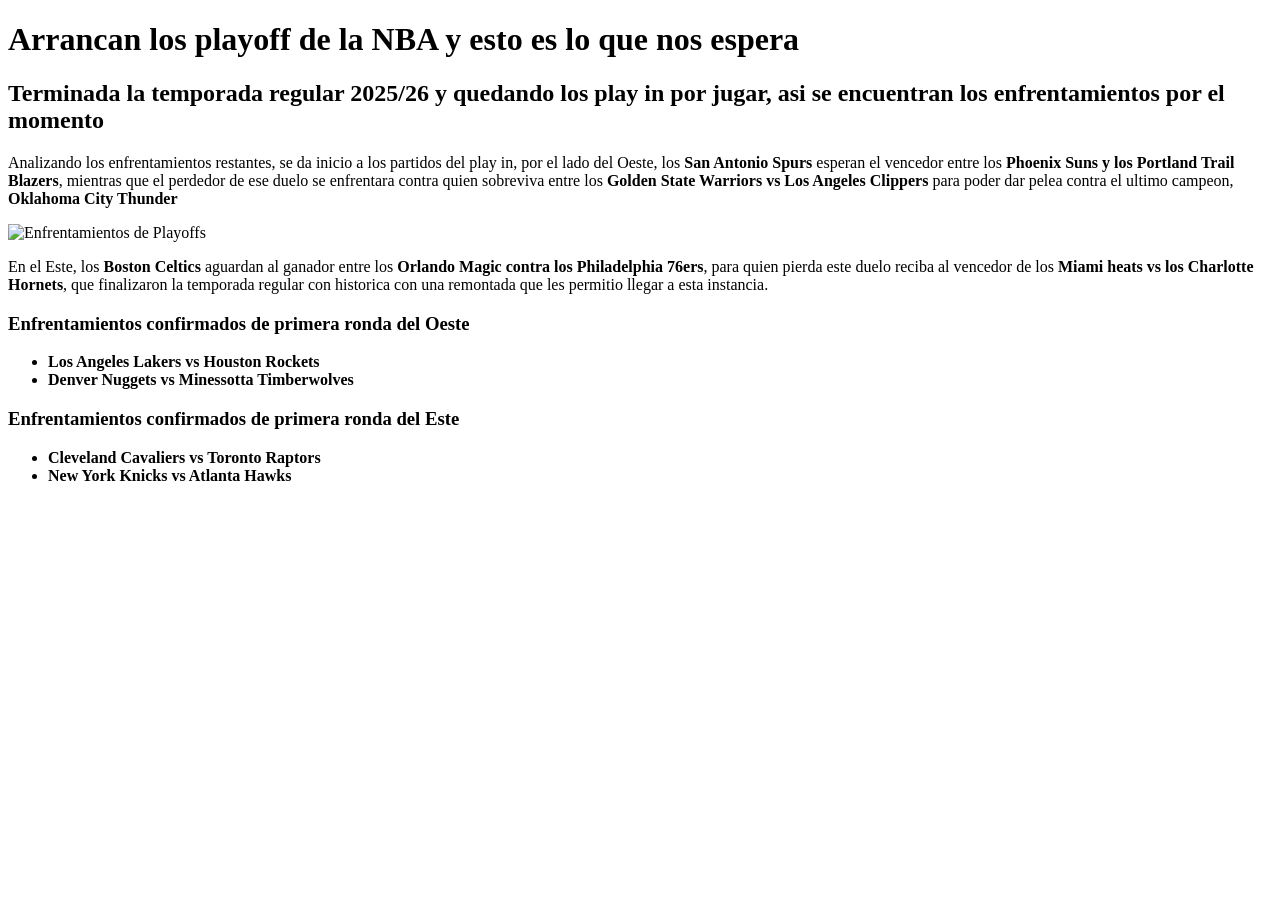
==== index.html @ fdf35d25 "Pagina referente a la actividad 2 de la clase 2 de DAW" ====
<!DOCTYPE html>
<html lang="en">
<head>
    <meta charset="UTF-8">
    <meta name="viewport" content="width=device-width, initial-scale=1.0">
    <title>Mi primera pagina xd</title>
</head>
<body>
    <h1>Arrancan los playoff de la NBA y esto es lo que nos espera</h1>
    <h2>Terminada la temporada regular 2025/26 y quedando los play in por jugar, asi se encuentran los enfrentamientos por el momento </h2>
    <p>Analizando los enfrentamientos restantes, se da inicio a los partidos del play in, por el lado del Oeste, los <strong>San Antonio Spurs</strong> esperan el vencedor
         entre los <strong>Phoenix Suns y los Portland Trail Blazers</strong>, mientras que el perdedor de ese duelo se enfrentara contra quien sobreviva entre
         los <strong>Golden State Warriors vs Los Angeles Clippers</strong> para poder dar pelea contra el ultimo campeon, <strong>Oklahoma City Thunder</strong></p>
         <img src="playoffs.jpg" alt="Enfrentamientos de Playoffs" width="350">
    <p>En el Este, los <strong>Boston Celtics</strong> aguardan al ganador entre los <strong>Orlando Magic contra los Philadelphia 76ers</strong>, para quien pierda este duelo reciba al
        vencedor de los <strong>Miami heats vs los Charlotte Hornets</strong>, que finalizaron la temporada regular con historica con una remontada que les permitio llegar a esta instancia.</p>
    <h3>Enfrentamientos confirmados de primera ronda del Oeste</h3>
        <ul>
            <li><strong>Los Angeles Lakers vs Houston Rockets</strong></li>
            <li><strong>Denver Nuggets vs Minessotta Timberwolves</strong></li>
        </ul>
    <h3>Enfrentamientos confirmados de primera ronda del Este</h3>
        <ul>
            <li><strong>Cleveland Cavaliers vs Toronto Raptors</strong></li>
            <li><strong>New York Knicks vs Atlanta Hawks</strong></li>
        </ul>

</body>
</html>
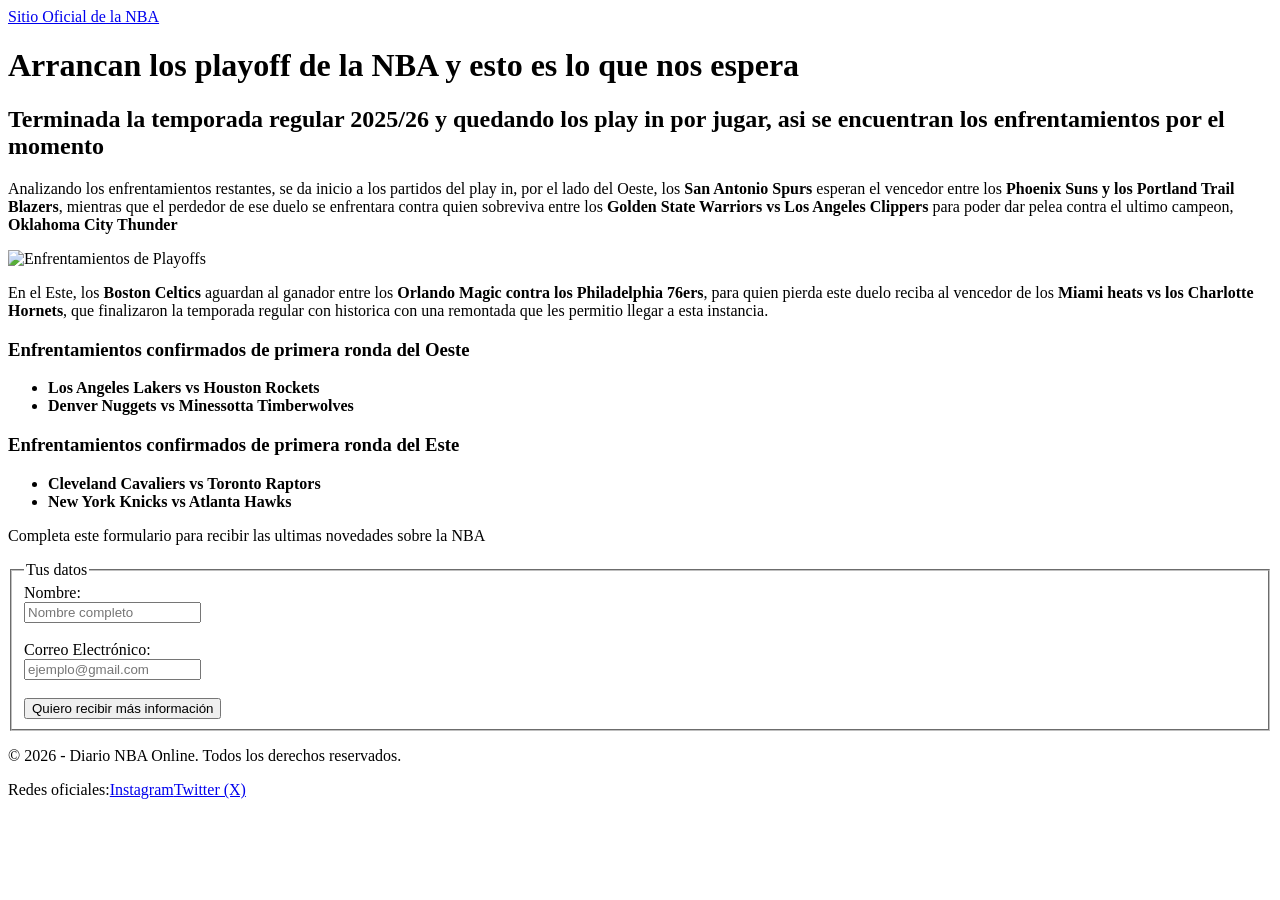
==== commit a8e13718: "Mejora de semantica, se agrega footer y formulario" ====
--- a/index.html
+++ b/index.html
@@ -1,29 +1,61 @@
 <!DOCTYPE html>
-<html lang="en">
+<html lang="es">
 <head>
     <meta charset="UTF-8">
     <meta name="viewport" content="width=device-width, initial-scale=1.0">
     <title>Mi primera pagina xd</title>
 </head>
 <body>
-    <h1>Arrancan los playoff de la NBA y esto es lo que nos espera</h1>
-    <h2>Terminada la temporada regular 2025/26 y quedando los play in por jugar, asi se encuentran los enfrentamientos por el momento </h2>
-    <p>Analizando los enfrentamientos restantes, se da inicio a los partidos del play in, por el lado del Oeste, los <strong>San Antonio Spurs</strong> esperan el vencedor
-         entre los <strong>Phoenix Suns y los Portland Trail Blazers</strong>, mientras que el perdedor de ese duelo se enfrentara contra quien sobreviva entre
-         los <strong>Golden State Warriors vs Los Angeles Clippers</strong> para poder dar pelea contra el ultimo campeon, <strong>Oklahoma City Thunder</strong></p>
-         <img src="playoffs.jpg" alt="Enfrentamientos de Playoffs" width="350">
-    <p>En el Este, los <strong>Boston Celtics</strong> aguardan al ganador entre los <strong>Orlando Magic contra los Philadelphia 76ers</strong>, para quien pierda este duelo reciba al
-        vencedor de los <strong>Miami heats vs los Charlotte Hornets</strong>, que finalizaron la temporada regular con historica con una remontada que les permitio llegar a esta instancia.</p>
-    <h3>Enfrentamientos confirmados de primera ronda del Oeste</h3>
-        <ul>
-            <li><strong>Los Angeles Lakers vs Houston Rockets</strong></li>
-            <li><strong>Denver Nuggets vs Minessotta Timberwolves</strong></li>
-        </ul>
-    <h3>Enfrentamientos confirmados de primera ronda del Este</h3>
-        <ul>
-            <li><strong>Cleveland Cavaliers vs Toronto Raptors</strong></li>
-            <li><strong>New York Knicks vs Atlanta Hawks</strong></li>
-        </ul>
+    <nav> 
+        <a href=https://www.nba.com> Sitio Oficial de la NBA</a>
+    </nav>
+    <header>
+        <h1>Arrancan los playoff de la NBA y esto es lo que nos espera</h1>
+        <h2>Terminada la temporada regular 2025/26 y quedando los play in por jugar, asi se encuentran los enfrentamientos por el momento</h2>
+    </header>
+    <main>
+        <article>
+            <p>Analizando los enfrentamientos restantes, se da inicio a los partidos del play in, por el lado del Oeste, los <strong>San Antonio Spurs</strong> esperan el vencedor
+             entre los <strong>Phoenix Suns y los Portland Trail Blazers</strong>, mientras que el perdedor de ese duelo se enfrentara contra quien sobreviva entre
+             los <strong>Golden State Warriors vs Los Angeles Clippers</strong> para poder dar pelea contra el ultimo campeon, <strong>Oklahoma City Thunder</strong></p>
+            <img src="playoffs.jpg" alt="Enfrentamientos de Playoffs" width="350">
+            <p>En el Este, los <strong>Boston Celtics</strong> aguardan al ganador entre los <strong>Orlando Magic contra los Philadelphia 76ers</strong>, para quien pierda este duelo reciba al
+            vencedor de los <strong>Miami heats vs los Charlotte Hornets</strong>, que finalizaron la temporada regular con historica con una remontada que les permitio llegar a esta instancia.</p>
+            <h3>Enfrentamientos confirmados de primera ronda del Oeste</h3>
+                <ul>
+                    <li><strong>Los Angeles Lakers vs Houston Rockets</strong></li>
+                    <li><strong>Denver Nuggets vs Minessotta Timberwolves</strong></li>
+                </ul>
+            <h3>Enfrentamientos confirmados de primera ronda del Este</h3>
+                <ul>
+                    <li><strong>Cleveland Cavaliers vs Toronto Raptors</strong></li>
+                    <li><strong>New York Knicks vs Atlanta Hawks</strong></li>
+                </ul>
+        </article>
+        <p>Completa este formulario para recibir las ultimas novedades sobre la NBA</p>
+        <form action="#">
+            <fieldset>
+                <legend>Tus datos</legend>
 
+                <label for="nombre">Nombre:</label>
+                <div>
+                <input type="text" id="nombre" name="nombre" placeholder="Nombre completo" required>
+                </div>
+                <br>
+                <label for="email">Correo Electrónico:</label>
+                <div>
+                <input type="email" id="email" name="email" placeholder="ejemplo@gmail.com" required>
+                </div>
+                <br>
+                <button type="submit">Quiero recibir más información</button>
+            </fieldset>
+        </form>
+    </main>
+    <footer>
+        <section>
+            <p>&copy; 2026 - Diario NBA Online. Todos los derechos reservados.</p>
+            <p> Redes oficiales:<a href="https://www.instagram.com/nba" target="_blank">Instagram</a><a href="https://x.com/nba" target="_blank">Twitter (X)</a></p>
+        </section>
+    </footer>
 </body>
 </html>
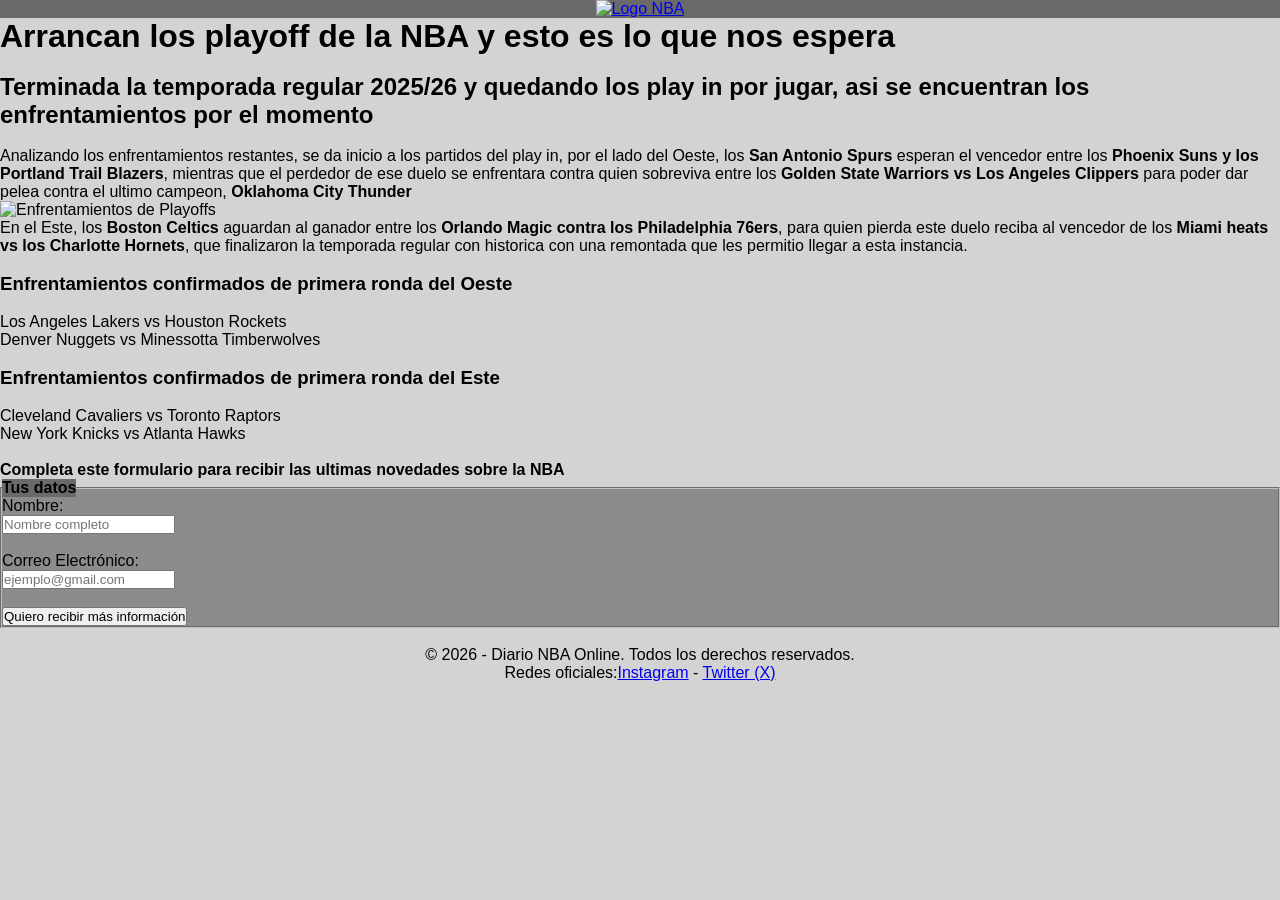
==== commit 5edf84a3: "actividad clase 4, se agrega hoja de estilos,CSS, actualizacion de ReadMe y del index" ====
--- a/index.html
+++ b/index.html
@@ -4,14 +4,18 @@
     <meta charset="UTF-8">
     <meta name="viewport" content="width=device-width, initial-scale=1.0">
     <title>Mi primera pagina xd</title>
+    <link rel="stylesheet" href="styles.css"> 
 </head>
 <body>
     <nav> 
-        <a href=https://www.nba.com> Sitio Oficial de la NBA</a>
+        <a href=https://www.nba.com target="_blank"><img src="https://static.vecteezy.com/system/resources/previews/027/127/440/original/nba-logo-nba-icon-transparent-free-png.png" alt="Logo NBA" 
+        width="100"></a>
     </nav>
     <header>
         <h1>Arrancan los playoff de la NBA y esto es lo que nos espera</h1>
+        <br>
         <h2>Terminada la temporada regular 2025/26 y quedando los play in por jugar, asi se encuentran los enfrentamientos por el momento</h2>
+        <br>
     </header>
     <main>
         <article>
@@ -21,21 +25,26 @@
             <img src="playoffs.jpg" alt="Enfrentamientos de Playoffs" width="350">
             <p>En el Este, los <strong>Boston Celtics</strong> aguardan al ganador entre los <strong>Orlando Magic contra los Philadelphia 76ers</strong>, para quien pierda este duelo reciba al
             vencedor de los <strong>Miami heats vs los Charlotte Hornets</strong>, que finalizaron la temporada regular con historica con una remontada que les permitio llegar a esta instancia.</p>
+            <br>
             <h3>Enfrentamientos confirmados de primera ronda del Oeste</h3>
+            <br>
                 <ul>
-                    <li><strong>Los Angeles Lakers vs Houston Rockets</strong></li>
-                    <li><strong>Denver Nuggets vs Minessotta Timberwolves</strong></li>
+                    <li>Los Angeles Lakers vs Houston Rockets</li>
+                    <li>Denver Nuggets vs Minessotta Timberwolves</li>
                 </ul>
+            <br>
             <h3>Enfrentamientos confirmados de primera ronda del Este</h3>
+            <br>
                 <ul>
-                    <li><strong>Cleveland Cavaliers vs Toronto Raptors</strong></li>
-                    <li><strong>New York Knicks vs Atlanta Hawks</strong></li>
+                    <li>Cleveland Cavaliers vs Toronto Raptors</li>
+                    <li>New York Knicks vs Atlanta Hawks</li>
                 </ul>
         </article>
-        <p>Completa este formulario para recibir las ultimas novedades sobre la NBA</p>
+        <br>
+        <p id="textoSuscripcion">Completa este formulario para recibir las ultimas novedades sobre la NBA</p>
         <form action="#">
             <fieldset>
-                <legend>Tus datos</legend>
+                <legend style="background-color: rgb(107, 106, 106) ;"><strong>Tus datos</strong></legend>
 
                 <label for="nombre">Nombre:</label>
                 <div>
@@ -51,10 +60,11 @@
             </fieldset>
         </form>
     </main>
+    <br>
     <footer>
         <section>
             <p>&copy; 2026 - Diario NBA Online. Todos los derechos reservados.</p>
-            <p> Redes oficiales:<a href="https://www.instagram.com/nba" target="_blank">Instagram</a><a href="https://x.com/nba" target="_blank">Twitter (X)</a></p>
+            <p> Redes oficiales:<a href="https://www.instagram.com/nba" target="_blank">Instagram</a> - <a href="https://x.com/nba" target="_blank">Twitter (X)</a></p>
         </section>
     </footer>
 </body>
--- a/styles.css
+++ b/styles.css
@@ -0,0 +1,31 @@
+* {
+    margin: 0;
+    padding: 0;
+    box-sizing: border-box;
+    font-family: Arial, Helvetica, sans-serif;
+}
+
+body {
+    
+    background-color: rgb(212, 211, 211);
+}
+
+fieldset {
+    background-color: rgb(141, 140, 140);
+}
+
+nav {
+    display: flex;
+    background-color: rgb(107, 106, 106);
+    justify-content: center;
+}
+
+footer{
+    display: flex;
+    justify-content: center;
+    text-align: center;
+}
+
+#textoSuscripcion {
+    font-weight: bold
+}
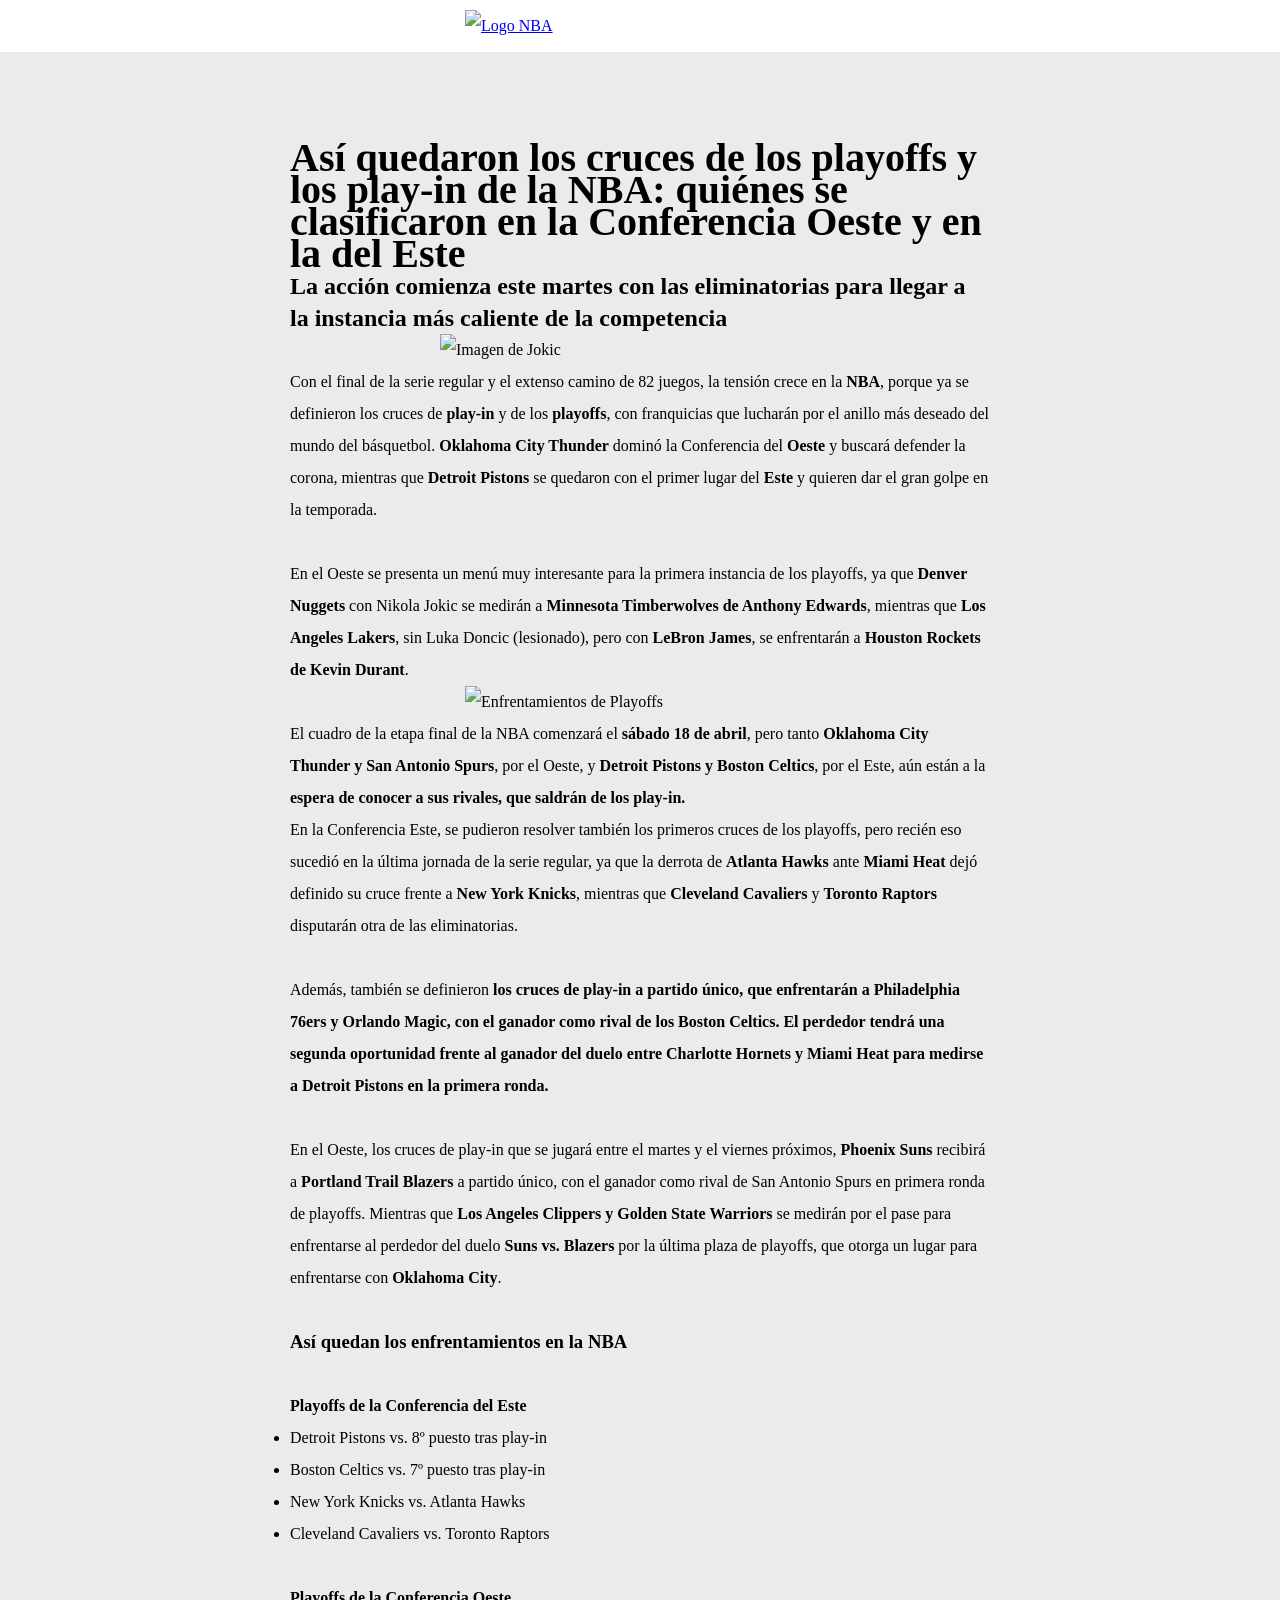
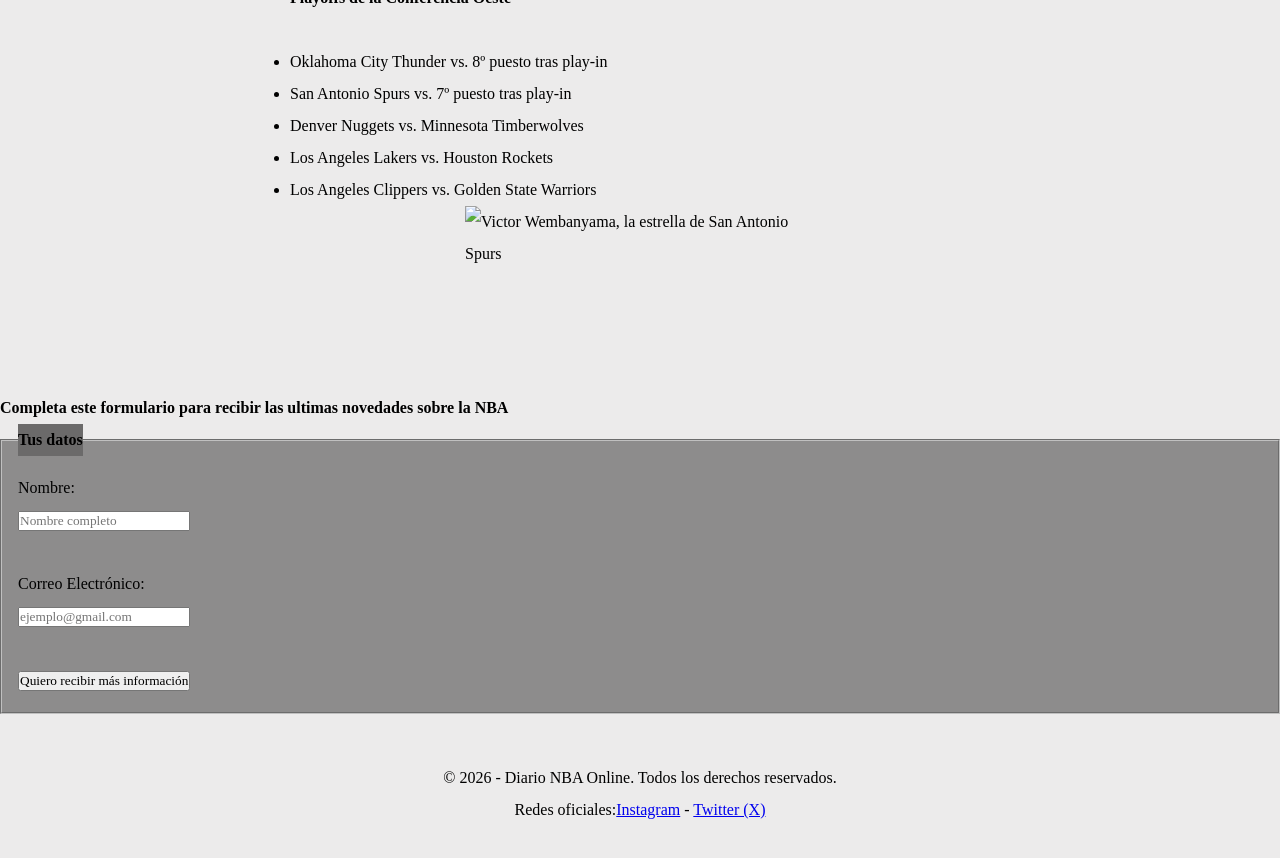
==== commit fa18ea32: "Actividad clase 5, actualizacion de pagina y se agrega desing responsive" ====
--- a/index.html
+++ b/index.html
@@ -8,64 +8,97 @@
 </head>
 <body>
     <nav> 
-        <a href=https://www.nba.com target="_blank"><img src="https://static.vecteezy.com/system/resources/previews/027/127/440/original/nba-logo-nba-icon-transparent-free-png.png" alt="Logo NBA" 
-        width="100"></a>
+        <a href=https://www.lanacion.com.ar/ target="_blank"><img src=https://th.bing.com/th/id/R.679d21d53000ae966661118694259999?rik=3Kwqmo0hbp0HMA&riu=http%3a%2f%2fassets.stickpng.com%2fimages%2f5c0fcf951e49f004df5e3887.png&ehk=hFguQbR40CGPRmKasUeSratuzoyCITe%2bj6kuwxJSHi0%3d&risl=&pid=ImgRaw&r=0" alt="Logo NBA" 
+        width="350"></a>
     </nav>
-    <header>
-        <h1>Arrancan los playoff de la NBA y esto es lo que nos espera</h1>
-        <br>
-        <h2>Terminada la temporada regular 2025/26 y quedando los play in por jugar, asi se encuentran los enfrentamientos por el momento</h2>
-        <br>
-    </header>
-    <main>
-        <article>
-            <p>Analizando los enfrentamientos restantes, se da inicio a los partidos del play in, por el lado del Oeste, los <strong>San Antonio Spurs</strong> esperan el vencedor
-             entre los <strong>Phoenix Suns y los Portland Trail Blazers</strong>, mientras que el perdedor de ese duelo se enfrentara contra quien sobreviva entre
-             los <strong>Golden State Warriors vs Los Angeles Clippers</strong> para poder dar pelea contra el ultimo campeon, <strong>Oklahoma City Thunder</strong></p>
-            <img src="playoffs.jpg" alt="Enfrentamientos de Playoffs" width="350">
-            <p>En el Este, los <strong>Boston Celtics</strong> aguardan al ganador entre los <strong>Orlando Magic contra los Philadelphia 76ers</strong>, para quien pierda este duelo reciba al
-            vencedor de los <strong>Miami heats vs los Charlotte Hornets</strong>, que finalizaron la temporada regular con historica con una remontada que les permitio llegar a esta instancia.</p>
+    <div class="contenedor">
+        <header>
+            <h1>Así quedaron los cruces de los playoffs y los play-in de la NBA: quiénes se clasificaron en la Conferencia Oeste y en la del Este</h1>
+            
+            <h2>La acción comienza este martes con las eliminatorias para llegar a la instancia más caliente de la competencia</h2>
+            
+        </header>
+        <main>
+            <article>
+                <img src="https://www.lanacion.com.ar/resizer/v2/nikola-jokic-de-denver-nuggets-tendra-por-delante-5QOQDCIPS5GBZPGYPXGFHSEZBQ.JPG?auth=8fad60111eda57136859260adf2689f1eb1dc23bf419c027b093427768881ab1&width=1200&height=800&quality=70&smart=true" 
+                alt="Imagen de Jokic" width="400">
+                <p>Con el final de la serie regular y el extenso camino de 82 juegos, la tensión crece en la <strong>NBA</strong>, porque ya se definieron los cruces de <strong>play-in</strong> y de los <strong>playoffs</strong>, 
+                    con franquicias que lucharán por el anillo más deseado del mundo del básquetbol. <strong>Oklahoma City Thunder</strong> dominó la Conferencia del <strong>Oeste</strong> y buscará defender la corona, 
+                    mientras que <strong>Detroit Pistons</strong> se quedaron con el primer lugar del <strong>Este</strong> y quieren dar el gran golpe en la temporada.</p>
+                <br>
+                <p>En el Oeste se presenta un menú muy interesante para la primera instancia de los playoffs, ya que <strong>Denver Nuggets</strong> con Nikola Jokic se medirán a 
+                    <strong>Minnesota Timberwolves de Anthony Edwards</strong>, mientras que <strong>Los Angeles Lakers</strong>, sin Luka Doncic (lesionado), pero con <strong>LeBron James</strong>, 
+                    se enfrentarán a <strong>Houston Rockets de Kevin Durant</strong>.</p>
+
+
+                <img src="playoffs.jpg" alt="Enfrentamientos de Playoffs" width="350">
+                
+                <p>El cuadro de la etapa final de la NBA comenzará el <strong>sábado 18 de abril</strong>, pero tanto <strong>Oklahoma City Thunder y San Antonio Spurs</strong>, por el Oeste, y 
+                    <strong>Detroit Pistons y Boston Celtics</strong>, por el Este, aún están a la <strong>espera de conocer a sus rivales, que saldrán de los play-in.</strong></p>
+
+                <p>En la Conferencia Este, se pudieron resolver también los primeros cruces de los playoffs, pero recién eso sucedió en la última jornada de la serie regular, 
+                    ya que la derrota de <strong>Atlanta Hawks</strong> ante <strong>Miami Heat</strong> dejó definido su cruce frente a <strong>New York Knicks</strong>, 
+                    mientras que <strong>Cleveland Cavaliers</strong> y <strong>Toronto Raptors</strong> 
+                    disputarán otra de las eliminatorias.</p>
+                <br>
+                <p>Además, también se definieron <strong>los cruces de play-in a partido único, que enfrentarán a Philadelphia 76ers y Orlando Magic, 
+                con el ganador como rival de los Boston Celtics. El perdedor tendrá una segunda oportunidad frente al ganador del duelo entre Charlotte Hornets y Miami Heat 
+                para medirse a Detroit Pistons en la primera ronda.</strong></p>
+                <br>
+                <p>En el Oeste, los cruces de play-in que se jugará entre el martes y el viernes próximos, <strong>Phoenix Suns</strong> recibirá a <strong>Portland Trail Blazers</strong> 
+                    a partido único, con el ganador como rival de San Antonio Spurs en primera ronda de playoffs. Mientras que <strong>Los Angeles Clippers y Golden State Warriors</strong> 
+                    se medirán por el pase para enfrentarse al perdedor del duelo <strong>Suns vs. Blazers</strong> por la última plaza de playoffs, que otorga un lugar para enfrentarse con
+                    <strong>Oklahoma City</strong>.</p>
+
+                <br>
+                <h3>Así quedan los enfrentamientos en la NBA</h3>
+                <br>
+                <h4>Playoffs de la Conferencia del Este</h4>
+                    <ul>
+                        <li>Detroit Pistons vs. 8º puesto tras play-in</li>
+                        <li>Boston Celtics vs. 7º puesto tras play-in</li>
+                        <li>New York Knicks vs. Atlanta Hawks</li>
+                        <li>Cleveland Cavaliers vs. Toronto Raptors</li>
+                    </ul>
+                <br>
+                <h4>Playoffs de la Conferencia Oeste</h4>
+                <br>
+                    <ul>
+                        <li>Oklahoma City Thunder vs. 8º puesto tras play-in</li>
+                        <li>San Antonio Spurs vs. 7º puesto tras play-in</li>
+                        <li>Denver Nuggets vs. Minnesota Timberwolves</li>
+                        <li>Los Angeles Lakers vs. Houston Rockets</li>
+                        <li>Los Angeles Clippers vs. Golden State Warriors</li>
+                    </ul>
+                <img src="https://resizer.glanacion.com/resizer/v2/victor-wembanyama-la-estrella-de-san-antonio-AFUI22JDUVCCLCOCI3BOBWLFU4.JPG?auth=d916e4cae71ec2edd5749588c33ebff01cecd9ddce3f033fdaa7b392a9028694&width=780&height=520&quality=70&smart=true" 
+                alt="Victor Wembanyama, la estrella de San Antonio Spurs" width="350">
+            </article>
             <br>
-            <h3>Enfrentamientos confirmados de primera ronda del Oeste</h3>
-            <br>
-                <ul>
-                    <li>Los Angeles Lakers vs Houston Rockets</li>
-                    <li>Denver Nuggets vs Minessotta Timberwolves</li>
-                </ul>
-            <br>
-            <h3>Enfrentamientos confirmados de primera ronda del Este</h3>
-            <br>
-                <ul>
-                    <li>Cleveland Cavaliers vs Toronto Raptors</li>
-                    <li>New York Knicks vs Atlanta Hawks</li>
-                </ul>
-        </article>
-        <br>
-        <p id="textoSuscripcion">Completa este formulario para recibir las ultimas novedades sobre la NBA</p>
-        <form action="#">
-            <fieldset>
-                <legend style="background-color: rgb(107, 106, 106) ;"><strong>Tus datos</strong></legend>
+    </div>
+            <p id="textoSuscripcion">Completa este formulario para recibir las ultimas novedades sobre la NBA</p>
+            <form action="#">
+                <fieldset>
+                    <legend style="background-color: rgb(107, 106, 106) ;"><strong>Tus datos</strong></legend>
 
-                <label for="nombre">Nombre:</label>
-                <div>
-                <input type="text" id="nombre" name="nombre" placeholder="Nombre completo" required>
-                </div>
-                <br>
-                <label for="email">Correo Electrónico:</label>
-                <div>
-                <input type="email" id="email" name="email" placeholder="ejemplo@gmail.com" required>
-                </div>
-                <br>
-                <button type="submit">Quiero recibir más información</button>
-            </fieldset>
-        </form>
-    </main>
-    <br>
-    <footer>
-        <section>
-            <p>&copy; 2026 - Diario NBA Online. Todos los derechos reservados.</p>
-            <p> Redes oficiales:<a href="https://www.instagram.com/nba" target="_blank">Instagram</a> - <a href="https://x.com/nba" target="_blank">Twitter (X)</a></p>
-        </section>
-    </footer>
+                    <label for="nombre">Nombre:</label>
+                    <div>
+                    <input type="text" id="nombre" name="nombre" placeholder="Nombre completo" required>
+                    </div>
+                    <br>
+                    <label for="email">Correo Electrónico:</label>
+                    <div>
+                    <input type="email" id="email" name="email" placeholder="ejemplo@gmail.com" required>
+                    </div>
+                    <br>
+                    <button type="submit">Quiero recibir más información</button>
+                </fieldset>
+            </form>
+        </main>
+        <footer>
+            <section>
+                <p>&copy; 2026 - Diario NBA Online. Todos los derechos reservados.</p>
+                <p> Redes oficiales:<a href="https://www.instagram.com/nba" target="_blank">Instagram</a> - <a href="https://x.com/nba" target="_blank">Twitter (X)</a></p>
+            </section>
+        </footer>
 </body>
 </html>
--- a/styles.css
+++ b/styles.css
@@ -2,30 +2,87 @@
     margin: 0;
     padding: 0;
     box-sizing: border-box;
-    font-family: Arial, Helvetica, sans-serif;
+    font-family:  Georgia, serif;
 }
 
 body {
     
-    background-color: rgb(212, 211, 211);
+    background-color: rgb(236, 235, 235);
+    line-height: 1.875rem;
+    
+}
+
+.contenedor{
+    width: 100%;
+    padding: 1rem;
+
 }
 
 fieldset {
     background-color: rgb(141, 140, 140);
+    padding: 1rem;
+    margin-bottom: 1rem;
 }
 
 nav {
     display: flex;
-    background-color: rgb(107, 106, 106);
+    background-color: white;
     justify-content: center;
+    padding: 10px;
 }
+
+img{
+        margin-left: auto;
+        margin-right: auto;
+        display: block;
+    }
 
 footer{
     display: flex;
     justify-content: center;
     text-align: center;
+    padding: 2rem 0;
 }
 
 #textoSuscripcion {
     font-weight: bold
-}+}
+
+/* Breakpoint para TABLETS  */
+@media (min-width: 768px) {
+    .contenedor{
+        width: 90%;
+        margin: 0 auto;
+    }
+    
+    body{
+        line-height: 2rem;
+    }
+
+    img{
+        margin-left: auto;
+        margin-right: auto;
+        display: block;
+    }
+}
+
+/* Breakpoint para DESKTOP */
+@media (min-width: 1024px) {
+    .contenedor{
+        max-width: 800px;
+        margin: 40px auto;
+        padding: 50px;
+        
+    }
+
+    img{
+        margin-left: auto;
+        margin-right: auto;
+        display: block;
+    }
+    
+    h1{
+        font-size: 2.5rem;
+    }
+}
+
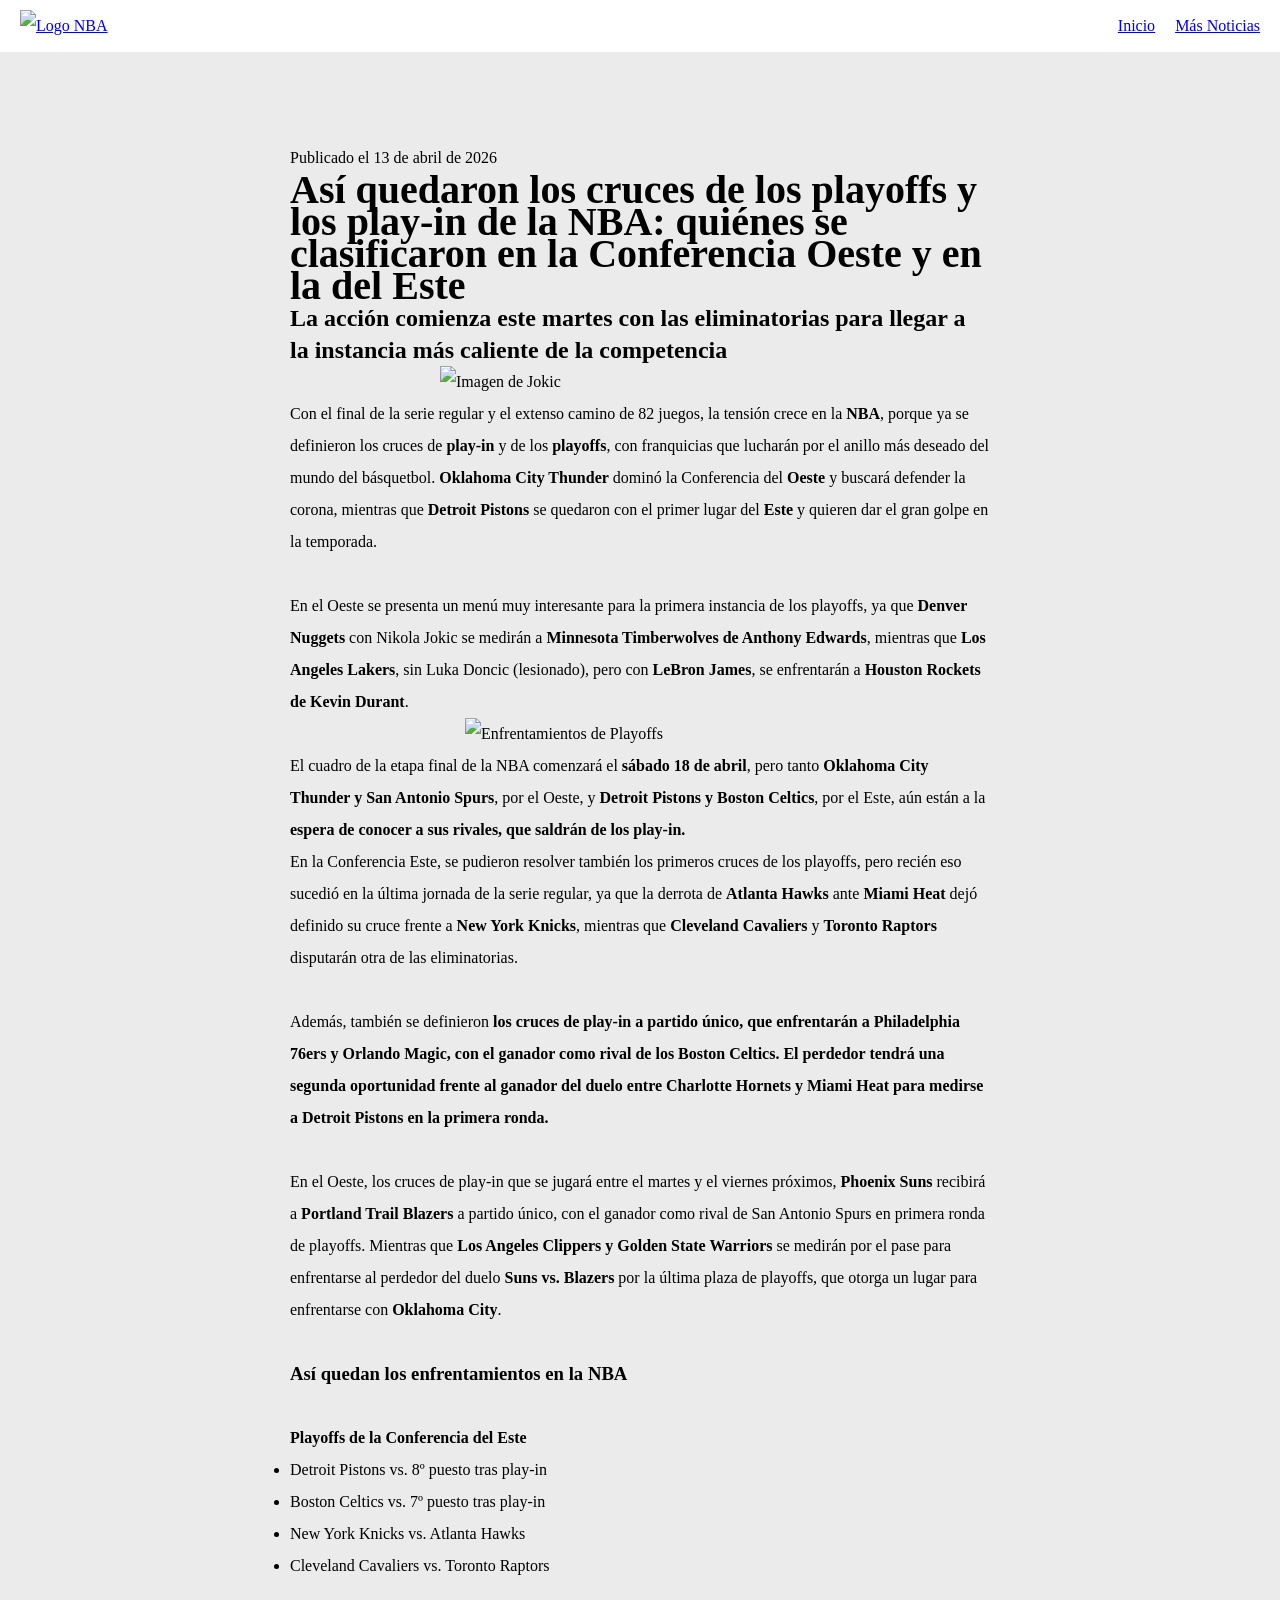
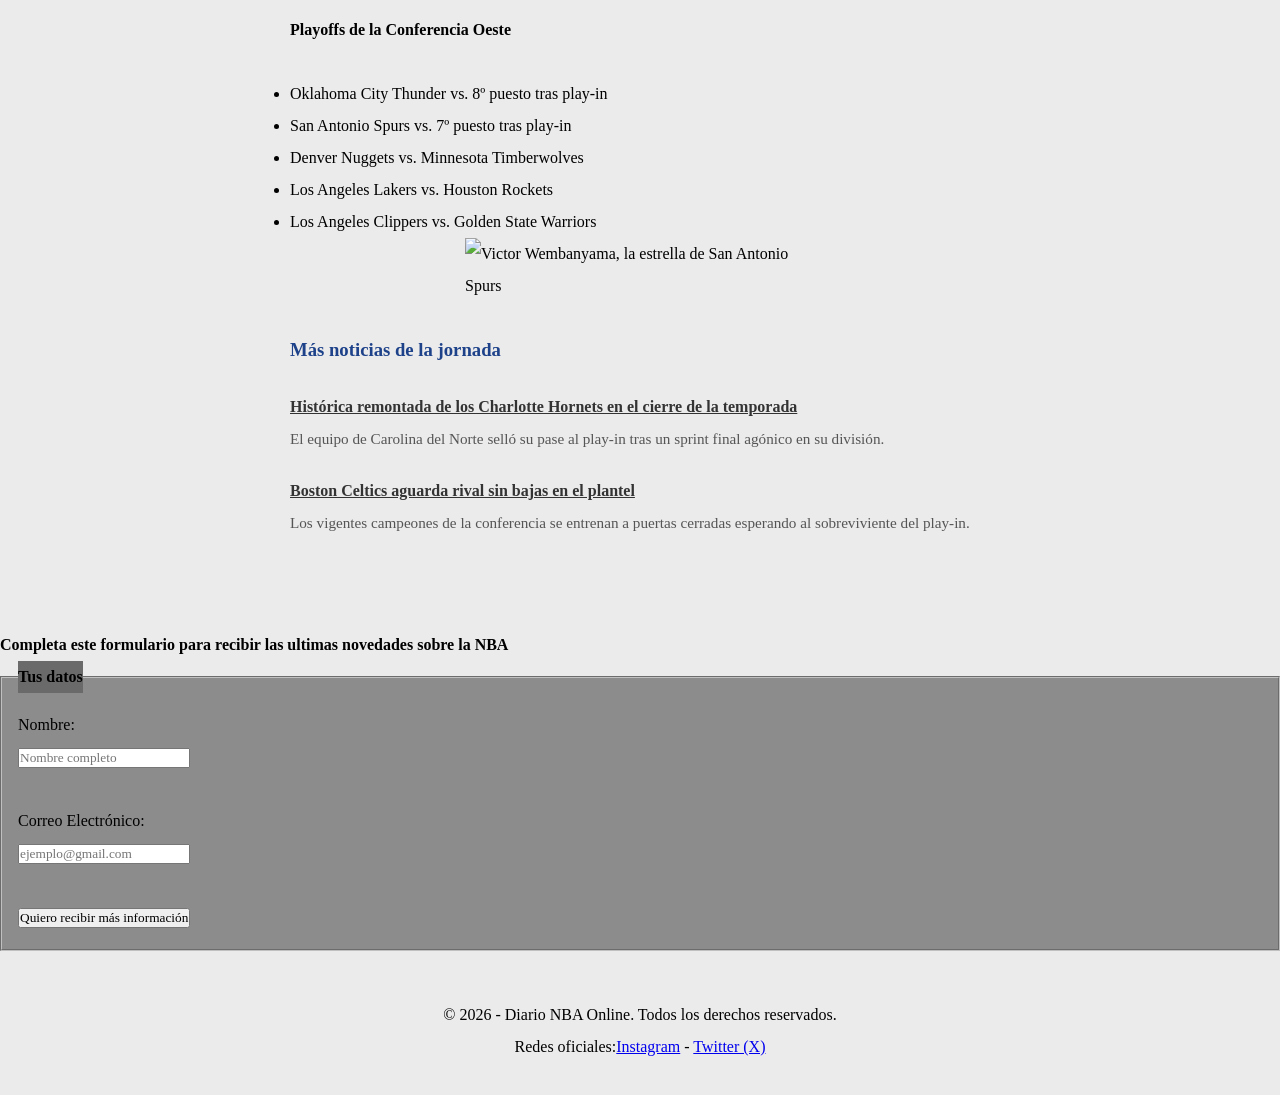
==== commit 987c3ba2: "se agrega burger menu, fecha y formato flexbox" ====
--- a/index.html
+++ b/index.html
@@ -8,11 +8,19 @@
 </head>
 <body>
     <nav> 
-        <a href=https://www.lanacion.com.ar/ target="_blank"><img src=https://th.bing.com/th/id/R.679d21d53000ae966661118694259999?rik=3Kwqmo0hbp0HMA&riu=http%3a%2f%2fassets.stickpng.com%2fimages%2f5c0fcf951e49f004df5e3887.png&ehk=hFguQbR40CGPRmKasUeSratuzoyCITe%2bj6kuwxJSHi0%3d&risl=&pid=ImgRaw&r=0" alt="Logo NBA" 
+        <a href=https://www.lanacion.com.ar/ target="_blank"><img id="logo" src=https://th.bing.com/th/id/R.679d21d53000ae966661118694259999?rik=3Kwqmo0hbp0HMA&riu=http%3a%2f%2fassets.stickpng.com%2fimages%2f5c0fcf951e49f004df5e3887.png&ehk=hFguQbR40CGPRmKasUeSratuzoyCITe%2bj6kuwxJSHi0%3d&risl=&pid=ImgRaw&r=0" alt="Logo NBA" 
         width="350"></a>
+        <img id="menu-hamburguesa" src="https://cdn-icons-png.flaticon.com/512/2976/2976215.png" alt="Icono Menú">
+
+        <div id="botones-menu">
+            <a href="#">Inicio</a>
+            <a href="#">Más Noticias</a>
+        </div>  
     </nav>
     <div class="contenedor">
         <header>
+            <p id="fecha">Publicado el 13 de abril de 2026</p>
+
             <h1>Así quedaron los cruces de los playoffs y los play-in de la NBA: quiénes se clasificaron en la Conferencia Oeste y en la del Este</h1>
             
             <h2>La acción comienza este martes con las eliminatorias para llegar a la instancia más caliente de la competencia</h2>
@@ -74,6 +82,19 @@
                 alt="Victor Wembanyama, la estrella de San Antonio Spurs" width="350">
             </article>
             <br>
+            <section class="noticias-secundarias">
+                <h3>Más noticias de la jornada</h3>
+
+                <div class="tarjeta-secundaria">
+                    <h4><a href="#">Histórica remontada de los Charlotte Hornets en el cierre de la temporada</a></h4>
+                    <p>El equipo de Carolina del Norte selló su pase al play-in tras un sprint final agónico en su división.</p>
+                </div>
+
+                <div class="tarjeta-secundaria">
+                    <h4><a href="#">Boston Celtics aguarda rival sin bajas en el plantel</a></h4>
+                    <p>Los vigentes campeones de la conferencia se entrenan a puertas cerradas esperando al sobreviviente del play-in.</p>
+                </div>
+            </section>
     </div>
             <p id="textoSuscripcion">Completa este formulario para recibir las ultimas novedades sobre la NBA</p>
             <form action="#">
--- a/styles.css
+++ b/styles.css
@@ -27,15 +27,33 @@
 nav {
     display: flex;
     background-color: white;
-    justify-content: center;
-    padding: 10px;
+    justify-content: space-between;
+    align-items: center;
+    padding: 10px 20px;
+}
+
+#logo {
+    max-width: 150px;
+    margin: 0;
+}
+
+#menu-hamburguesa {
+    width: 30px;
+    height: 30px;
+    display: block;
+    margin: 0;
+}
+
+#botones-menu {
+    display: none; 
+
 }
 
 img{
-        margin-left: auto;
-        margin-right: auto;
-        display: block;
-    }
+    margin-left: auto;
+    margin-right: auto;
+    display: block;
+}
 
 footer{
     display: flex;
@@ -47,6 +65,29 @@
 #textoSuscripcion {
     font-weight: bold
 }
+
+.noticias-secundarias {
+    display: flex;
+    flex-direction: column;
+    gap: 20px;
+}
+
+.noticias-secundarias h3 {
+    color: #1d428a;
+    margin-bottom: 5px;
+}
+
+
+.tarjeta-secundaria h4 a {
+    color: #333; 
+    font-weight: bold;
+}
+
+.tarjeta-secundaria p {
+    font-size: 0.95rem; 
+    color: #555;
+}
+
 
 /* Breakpoint para TABLETS  */
 @media (min-width: 768px) {
@@ -84,5 +125,19 @@
     h1{
         font-size: 2.5rem;
     }
+
+    #logo {
+        max-width: 250px;
+    }
+
+    #menu-hamburguesa {
+        display: none;
+    }
+
+    #botones-menu {
+        display: flex; 
+        gap: 20px;     
+    }
+
 }
 
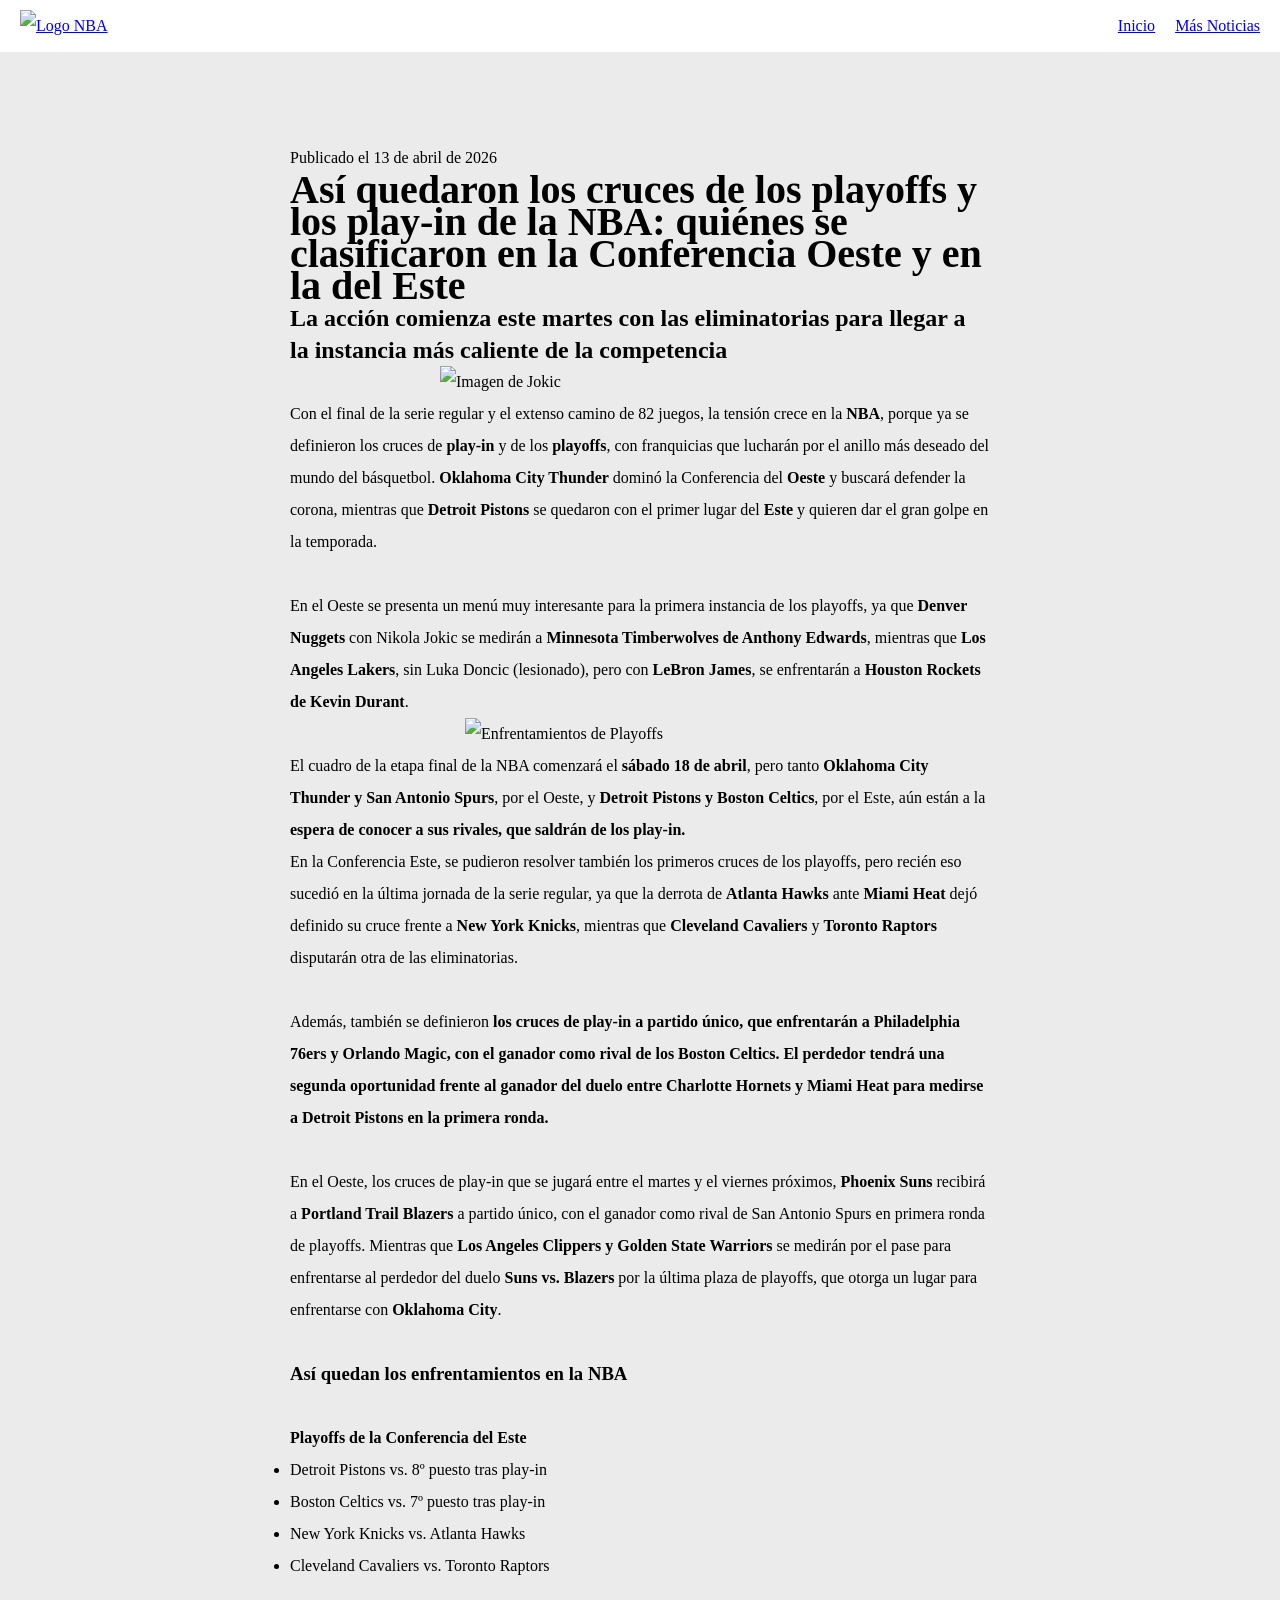
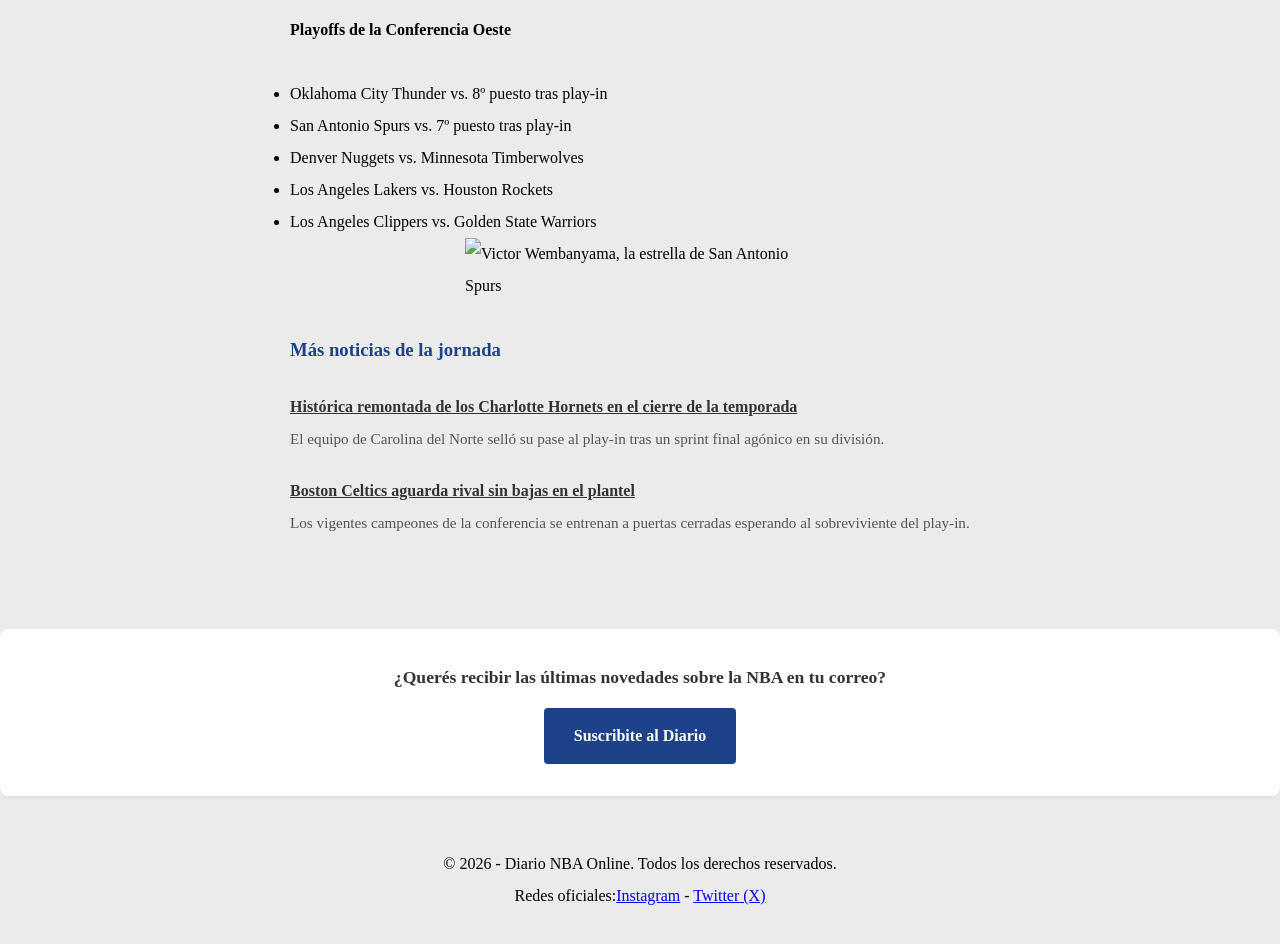
==== commit 70d17f2e: "Clase 9: formulario de suscripcion js" ====
--- a/index.html
+++ b/index.html
@@ -96,24 +96,10 @@
                 </div>
             </section>
     </div>
-            <p id="textoSuscripcion">Completa este formulario para recibir las ultimas novedades sobre la NBA</p>
-            <form action="#">
-                <fieldset>
-                    <legend style="background-color: rgb(107, 106, 106) ;"><strong>Tus datos</strong></legend>
-
-                    <label for="nombre">Nombre:</label>
-                    <div>
-                    <input type="text" id="nombre" name="nombre" placeholder="Nombre completo" required>
-                    </div>
-                    <br>
-                    <label for="email">Correo Electrónico:</label>
-                    <div>
-                    <input type="email" id="email" name="email" placeholder="ejemplo@gmail.com" required>
-                    </div>
-                    <br>
-                    <button type="submit">Quiero recibir más información</button>
-                </fieldset>
-            </form>
+            <div class="seccion-llamado-suscripcion">
+                <p id="textoSuscripcion">¿Querés recibir las últimas novedades sobre la NBA en tu correo?</p>
+                <a href="suscripcion.html" class="btn-ir-suscripcion">Suscribite al Diario</a>
+            </div>
         </main>
         <footer>
             <section>
--- a/styles.css
+++ b/styles.css
@@ -86,6 +86,110 @@
 .tarjeta-secundaria p {
     font-size: 0.95rem; 
     color: #555;
+}
+
+#titulo-saludo {
+    text-align: center;
+    color: #1d428a;
+    font-size: 2.5rem;
+    margin-top: 10px;
+}
+
+#subtitulo-formulario {
+    text-align: center;
+    color: #555;
+    margin-bottom: 30px;
+}
+
+
+#form-suscripcion {
+    display: flex;
+    flex-direction: column;
+    gap: 15px;
+}
+
+
+.grupo-control {
+    display: flex;
+    flex-direction: column;
+    width: 100%; 
+}
+
+.grupo-control label {
+    font-weight: bold;
+    margin-bottom: 5px;
+    color: #333;
+}
+
+.grupo-control input {
+    padding: 10px;
+    border: 1px solid #ccc;
+    border-radius: 4px;
+    font-size: 1rem;
+    font-family: sans-serif;
+}
+
+.error-msj {
+    color: #cc0000; 
+    font-size: 0.85rem;
+    font-weight: bold;
+    margin-top: 4px;
+    min-height: 1.2rem; 
+}
+
+.contenedor-boton {
+    width: 100%;
+    display: flex;
+    justify-content: center; 
+    margin-top: 15px;
+}
+
+#btn-enviar {
+    background-color: #1d428a;
+    color: white;
+    padding: 12px 40px;
+    font-size: 1.1rem;
+    font-weight: bold;
+    border: none;
+    border-radius: 4px;
+    cursor: pointer;
+    width: 100%; 
+}
+
+#btn-enviar:hover {
+    background-color: #122a58; 
+}
+
+.seccion-llamado-suscripcion {
+    text-align: center;
+    padding: 2rem 1rem;
+    background-color: #fff;
+    border-radius: 8px;
+    margin: 20px 0;
+    box-shadow: 0 2px 4px rgba(0,0,0,0.05);
+}
+
+#textoSuscripcion {
+    font-weight: bold;
+    font-size: 1.1rem;
+    margin-bottom: 15px;
+    color: #333;
+}
+
+.btn-ir-suscripcion {
+    display: inline-block; 
+    background-color: #1d428a;
+    color: white;
+    text-decoration: none; 
+    padding: 12px 30px;
+    font-weight: bold;
+    border-radius: 4px;
+    transition: background-color 0.2s ease;
+}
+
+/* Efecto Hover */
+.btn-ir-suscripcion:hover {
+    background-color: #122a58;
 }
 
 
@@ -139,5 +243,27 @@
         gap: 20px;     
     }
 
-}
-
+    #form-suscripcion {
+        flex-direction: row;
+        flex-wrap: wrap;
+        justify-content: space-between;
+        gap: 20px;
+    }
+
+    .grupo-control {
+        width: 48%;
+    }
+
+    .contenedor-boton {
+        width: 100%;
+        display: flex;
+        justify-content: center;
+        margin-top: 20px;
+    }
+
+    #btn-enviar {
+        width: auto;
+    }
+
+}
+
